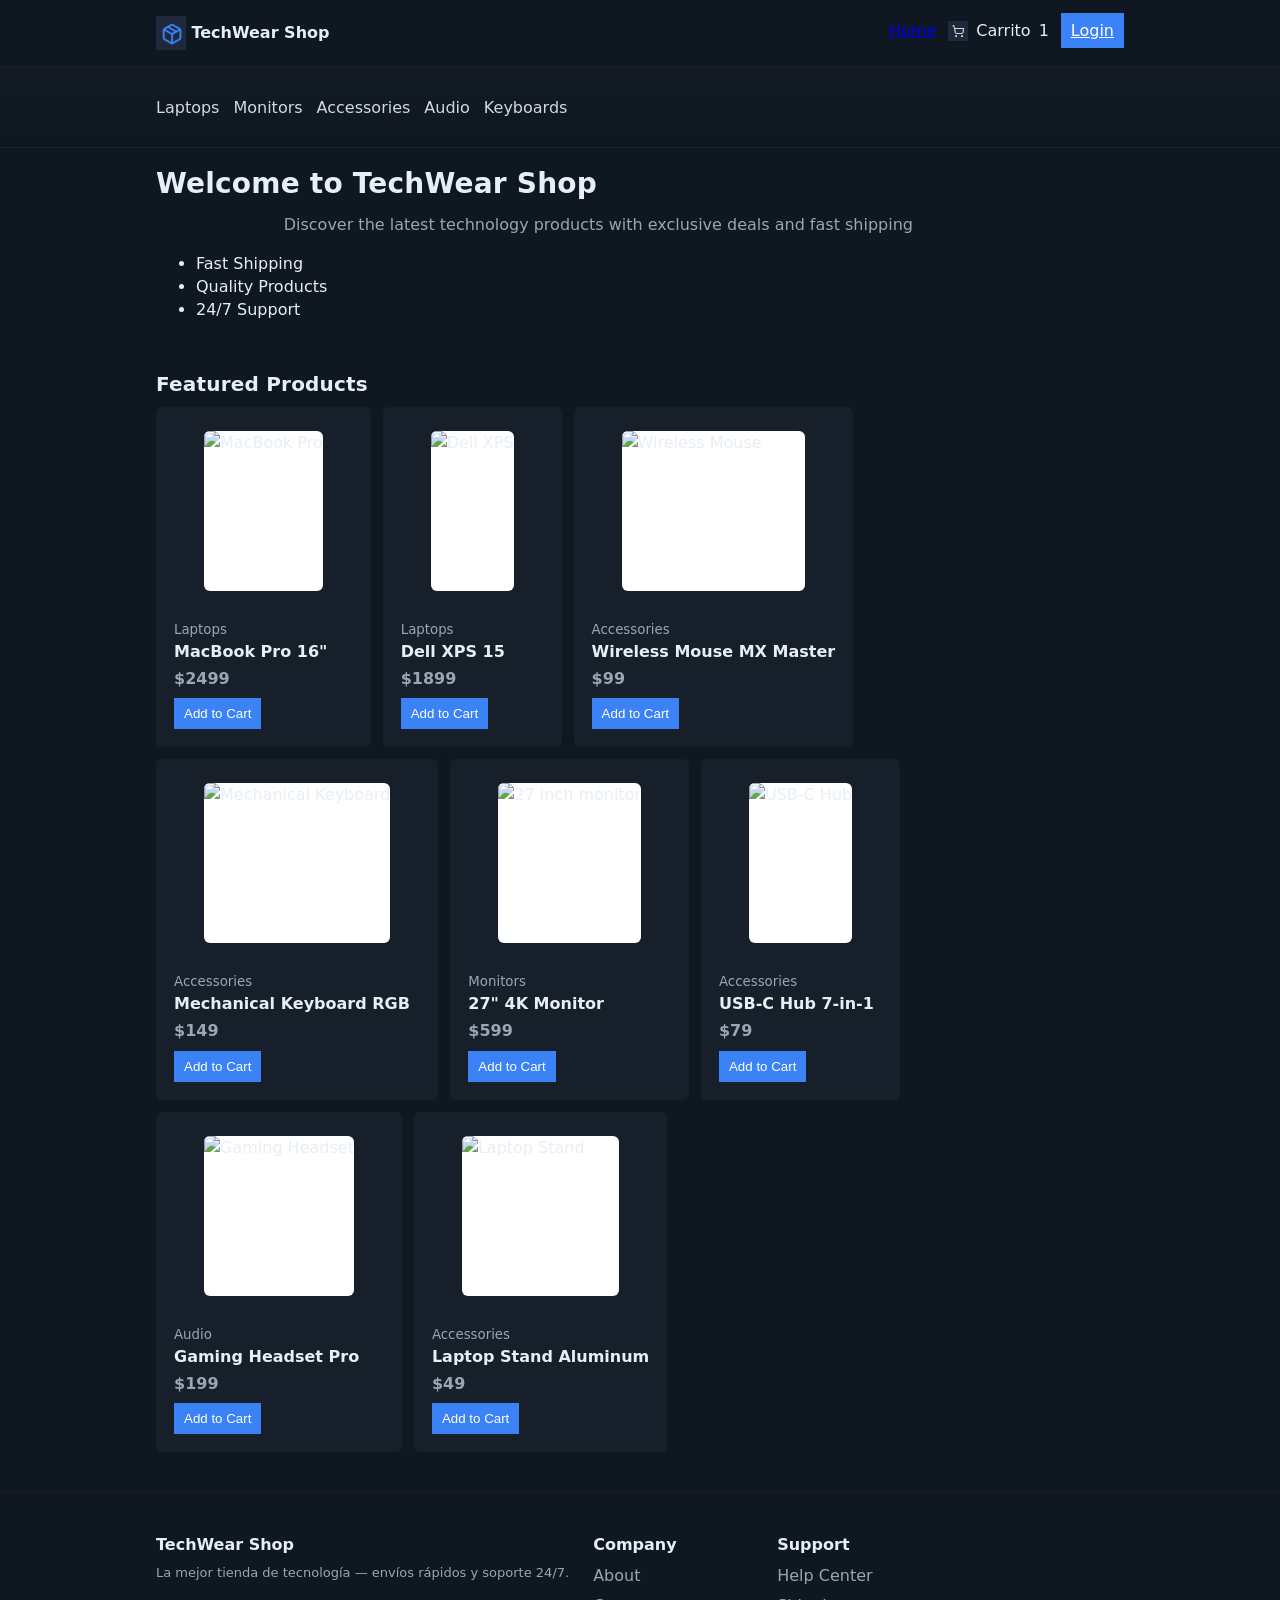
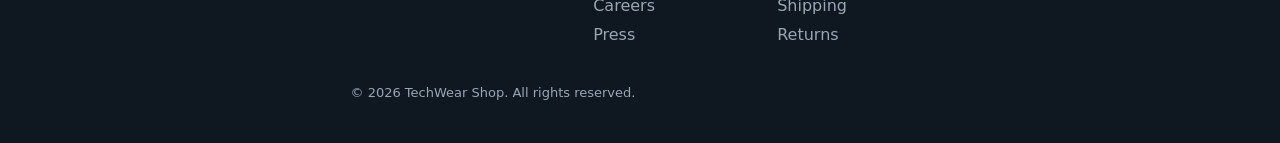
==== index.html @ 42abb034 "Primer Cambio" ====
<!doctype html>
<html lang="es">
  <head>
    <meta charset="utf-8" />
    <meta name="viewport" content="width=device-width,initial-scale=1" />
    <title>TechWear Shop — Home</title>
    <link rel="stylesheet" href="css/styles.css" />
  </head>
  <body>
    <div class="site-container">
      <header class="site-header">
        <div class="container header-inner">
          <a class="brand" href="index.html"
            ><img src="img/logo/logo.png" alt="TechWear Shop logo" /> TechWear
            Shop</a
          >
          <nav aria-label="Principal">
            <ul class="nav">
              <li><a href="index.html">Home</a></li>
              <li>
                <a href="cart.html" class="cart-link"
                  ><img src="img/Carrito/carrito.png" alt="cart" /> Carrito
                  <span class="badge">1</span></a
                >
              </li>
              <li><a href="login.html" class="btn btn-ghost">Login</a></li>
            </ul>
          </nav>
        </div>
      </header>

      <nav class="categories" aria-label="Categorias">
        <div class="container">
          <ul class="cat-list">
            <li><a href="#">Laptops</a></li>
            <li><a href="#">Monitors</a></li>
            <li><a href="#">Accessories</a></li>
            <li><a href="#">Audio</a></li>
            <li><a href="#">Keyboards</a></li>
          </ul>
        </div>
      </nav>

      <main>
        <section class="hero">
          <div class="container">
            <h1>Welcome to TechWear Shop</h1>
            <p class="lead">
              Discover the latest technology products with exclusive deals and
              fast shipping
            </p>
            <ul class="features">
              <li>Fast Shipping</li>
              <li>Quality Products</li>
              <li>24/7 Support</li>
            </ul>
          </div>
        </section>

        <section class="container products" aria-labelledby="featured-title">
          <h2 id="featured-title">Featured Products</h2>
          <div class="grid">
            <article class="card">
              <figure>
                <div class="img-wrap">
                  <img
                    src="https://images.unsplash.com/photo-1517336714731-489689fd1ca8?w=800&q=60"
                    alt="MacBook Pro"
                  />
                </div>
              </figure>
              <div class="card-body">
                <small class="muted">Laptops</small>
                <h3>MacBook Pro 16"</h3>
                <p class="price">$2499</p>
                <button class="btn">Add to Cart</button>
              </div>
            </article>

            <article class="card">
              <figure>
                <div class="img-wrap">
                  <img
                    src="https://images.unsplash.com/photo-1517336714731-489689fd1ca8?w=801&q=60"
                    alt="Dell XPS"
                  />
                </div>
              </figure>
              <div class="card-body">
                <small class="muted">Laptops</small>
                <h3>Dell XPS 15</h3>
                <p class="price">$1899</p>
                <button class="btn">Add to Cart</button>
              </div>
            </article>

            <article class="card">
              <figure>
                <div class="img-wrap">
                  <img
                    src="https://tse3.mm.bing.net/th/id/OIP.AjNgq7fD1Rx5Kg8y28Gt5gHaHa?rs=1&pid=ImgDetMain&o=7&rm=3"
                    alt="Wireless Mouse"
                  />
                </div>
              </figure>
              <div class="card-body">
                <small class="muted">Accessories</small>
                <h3>Wireless Mouse MX Master</h3>
                <p class="price">$99</p>
                <button class="btn">Add to Cart</button>
              </div>
            </article>

            <article class="card">
              <figure>
                <div class="img-wrap">
                  <img
                    src="https://tse4.mm.bing.net/th/id/OIP.Q70jLNb_r2mmJVhNVbB0XQHaFB?rs=1&pid=ImgDetMain&o=7&rm=3"
                    alt="Mechanical Keyboard"
                  />
                </div>
              </figure>
              <div class="card-body">
                <small class="muted">Accessories</small>
                <h3>Mechanical Keyboard RGB</h3>
                <p class="price">$149</p>
                <button class="btn">Add to Cart</button>
              </div>
            </article>

            <article class="card">
              <figure>
                <div class="img-wrap">
                  <img
                    src="https://m.media-amazon.com/images/I/717lhhRvB2L._AC_.jpg"
                    alt="27 inch monitor"
                  />
                </div>
              </figure>
              <div class="card-body">
                <small class="muted">Monitors</small>
                <h3>27" 4K Monitor</h3>
                <p class="price">$599</p>
                <button class="btn">Add to Cart</button>
              </div>
            </article>

            <article class="card">
              <figure>
                <div class="img-wrap">
                  <img
                    src="https://m.media-amazon.com/images/I/71Z9T0VgGyL._AC_SL1500_.jpg"
                    alt="USB-C Hub"
                  />
                </div>
              </figure>
              <div class="card-body">
                <small class="muted">Accessories</small>
                <h3>USB-C Hub 7-in-1</h3>
                <p class="price">$79</p>
                <button class="btn">Add to Cart</button>
              </div>
            </article>

            <article class="card">
              <figure>
                <div class="img-wrap">
                  <img
                    src="https://tse2.mm.bing.net/th/id/OIP.Y3Q6CCJkmwfYYT-gDl6eMQHaHa?rs=1&pid=ImgDetMain&o=7&rm=3"
                    alt="Gaming Headset"
                  />
                </div>
              </figure>
              <div class="card-body">
                <small class="muted">Audio</small>
                <h3>Gaming Headset Pro</h3>
                <p class="price">$199</p>
                <button class="btn">Add to Cart</button>
              </div>
            </article>

            <article class="card">
              <figure>
                <div class="img-wrap">
                  <img
                    src="https://m.media-amazon.com/images/I/61sW7lJohEL._AC_.jpg"
                    alt="Laptop Stand"
                  />
                </div>
              </figure>
              <div class="card-body">
                <small class="muted">Accessories</small>
                <h3>Laptop Stand Aluminum</h3>
                <p class="price">$49</p>
                <button class="btn">Add to Cart</button>
              </div>
            </article>
          </div>
        </section>
      </main>

      <footer class="site-footer">
        <div class="container footer-grid">
          <div class="footer-col">
            <h4>TechWear Shop</h4>
            <p class="small muted">
              La mejor tienda de tecnología — envíos rápidos y soporte 24/7.
            </p>
          </div>
          <div class="footer-col">
            <h4>Company</h4>
            <a href="#">About</a>
            <a href="#">Careers</a>
            <a href="#">Press</a>
          </div>
          <div class="footer-col">
            <h4>Support</h4>
            <a href="#">Help Center</a>
            <a href="#">Shipping</a>
            <a href="#">Returns</a>
          </div>
        </div>
        <div class="container">
          <p class="small muted">© 2026 TechWear Shop. All rights reserved.</p>
        </div>
      </footer>
    </div>
  </body>
</html>
---- css/styles.css ----
:root {
    --bg: #0f1720;
    --card: #17202a;
    --muted: #9aa6b2;
    --accent: #3b82f6;
    --text: #e6eef6
}

* {
    box-sizing: border-box
}

body {
    margin: 0;
    background: var(--bg);
    color: var(--text);
    font-family: system-ui, -apple-system, "Segoe UI", Roboto, Arial, sans-serif;
    font-size: 16px;
    line-height: 1.45
}

.container {
    max-width: 1000px;
    margin: 0 auto;
    padding: 16px
}

/* Centro y formato tipográfico */
.text-center {
    text-align: center
}

h1,
h2 {
    letter-spacing: 0.2px;
    font-weight: 700
}

p {
    color: var(--text);
    max-width: 70ch;
    margin: 0 auto
}

.lead {
    color: var(--muted);
    margin-top: .5rem;
    margin-bottom: 1rem
}

.card-body {
    padding: 10px
}

.card-body h3 {
    font-size: 1rem;
    margin-bottom: .25rem
}

.card-body p {
    margin: 0 0 .5rem;
    color: var(--muted)
}

.site-container {
    padding: 0
}

.brand {
    font-weight: 700;
    color: var(--text);
    text-decoration: none
}

.nav {
    list-style: none;
    padding: 0;
    margin: 0;
    display: flex;
    gap: 12px
}

.btn {
    background: var(--accent);
    color: #fff;
    border: 0;
    padding: 8px 10px;
    cursor: pointer
}

.muted {
    color: var(--muted)
}

.grid {
    display: flex;
    flex-wrap: wrap;
    gap: 12px
}

.card {
    background: var(--card);
    padding: 8px;
    border-radius: 6px;
    color: var(--text)
}

.price {
    font-weight: 700
}

.small {
    font-size: 13px;
    color: var(--muted)
}

h1,
h2,
h3 {
    margin: 0 0 .5rem;
    font-family: inherit
}

h1 {
    font-size: 1.75rem
}

h2 {
    font-size: 1.25rem
}

h3 {
    font-size: 1rem
}

/* Image container utility */
.img-wrap {
    overflow: hidden;
    border-radius: 6px;
    background: #fff
}

.img-wrap img {
    width: 100%;
    height: 160px;
    object-fit: cover;
    display: block
}

/* Header / logo */
.site-header {
    border-bottom: 1px solid rgba(255, 255, 255, 0.03)
}

.header-inner {
    display: flex;
    align-items: center;
    justify-content: space-between
}

.brand img {
    height: 34px;
    display: inline-block;
    vertical-align: middle
}

.cart-link {
    display: inline-flex;
    align-items: center;
    gap: 8px;
    color: var(--text);
    text-decoration: none
}

.cart-link img {
    height: 20px
}

@media(max-width:700px) {
    .grid {
        flex-direction: column
    }

    .img-wrap img {
        height: 140px
    }
}

/* Categories bar */
.categories {
    border-top: 1px solid rgba(255, 255, 255, 0.03);
    border-bottom: 1px solid rgba(255, 255, 255, 0.03);
    background: linear-gradient(rgba(255, 255, 255, 0.01), transparent)
}

.cat-list {
    display: flex;
    gap: 14px;
    list-style: none;
    padding: 12px 0;
    margin: 0
}

.cat-list a {
    text-decoration: none;
    color: var(--text);
    opacity: .9
}

/* Footer columns */
.site-footer {
    border-top: 1px solid rgba(255, 255, 255, 0.03);
    padding: 24px 0;
    margin-top: 24px
}

.footer-grid {
    display: flex;
    gap: 24px;
    flex-wrap: wrap
}

.footer-col {
    min-width: 160px
}

.footer-col h4 {
    margin: 0 0 .5rem
}

.footer-col a {
    display: block;
    color: var(--muted);
    text-decoration: none;
    margin: 6px 0
}

/* Login centering and small form styles */
.login-page {
    display: flex;
    justify-content: center;
    align-items: center;
    padding: 48px 0
}

.login-card {
    max-width: 420px;
    width: 100%;
    background: var(--card);
    padding: 18px;
    border-radius: 8px
}

.login-card h2 {
    text-align: center;
    margin-bottom: 12px
}

.login-card form {
    display: flex;
    flex-direction: column;
    gap: 8px
}

.login-card label {
    font-size: 13px;
    color: var(--muted)
}

.login-card input {
    padding: 8px;
    border: 1px solid rgba(255, 255, 255, 0.04);
    background: transparent;
    color: var(--text)
}

/* Minimal fixes: inputs and button full width */
.login-card input,
.login-card select,
.login-card textarea {
    width: 100%;
    box-sizing: border-box
}

.login-card .btn {
    width: 100%;
    padding: 10px;
    border-radius: 6px
}

.login-card form {
    max-width: 360px;
    margin: 0 auto
}

.login-card .small {
    text-align: center;
    display: block;
    margin-top: 8px
}

/* Register form centered with grouped fields */
.register-card {
    max-width: 700px;
    margin: 0 auto;
    background: var(--card);
    padding: 18px;
    border-radius: 8px
}

.register-card h2 {
    text-align: left;
    margin-bottom: 12px
}

.register-card .form-grid {
    display: grid;
    grid-template-columns: 1fr 1fr;
    gap: 12px
}

.register-card .form-grid .full {
    grid-column: 1 / -1
}

.register-card .form-grid div {
    display: flex;
    flex-direction: column;
    gap: 6px
}

.register-card label {
    font-size: 13px;
    color: var(--muted)
}

.register-card input,
.register-card select {
    padding: 8px;
    border: 1px solid rgba(255, 255, 255, 0.08);
    background: transparent;
    color: var(--text);
    width: 100%;
    box-sizing: border-box
}

.register-card .btn {
    width: 100%;
    padding: 10px;
    border-radius: 6px;
    margin-top: 8px
}

.register-card {
    margin-bottom: 32px
}

/* Divider style for clean separation */
hr.divider {
    border: 0;
    height: 1px;
    background: rgba(255, 255, 255, 0.06);
    width: 80%;
    margin: 18px auto
}
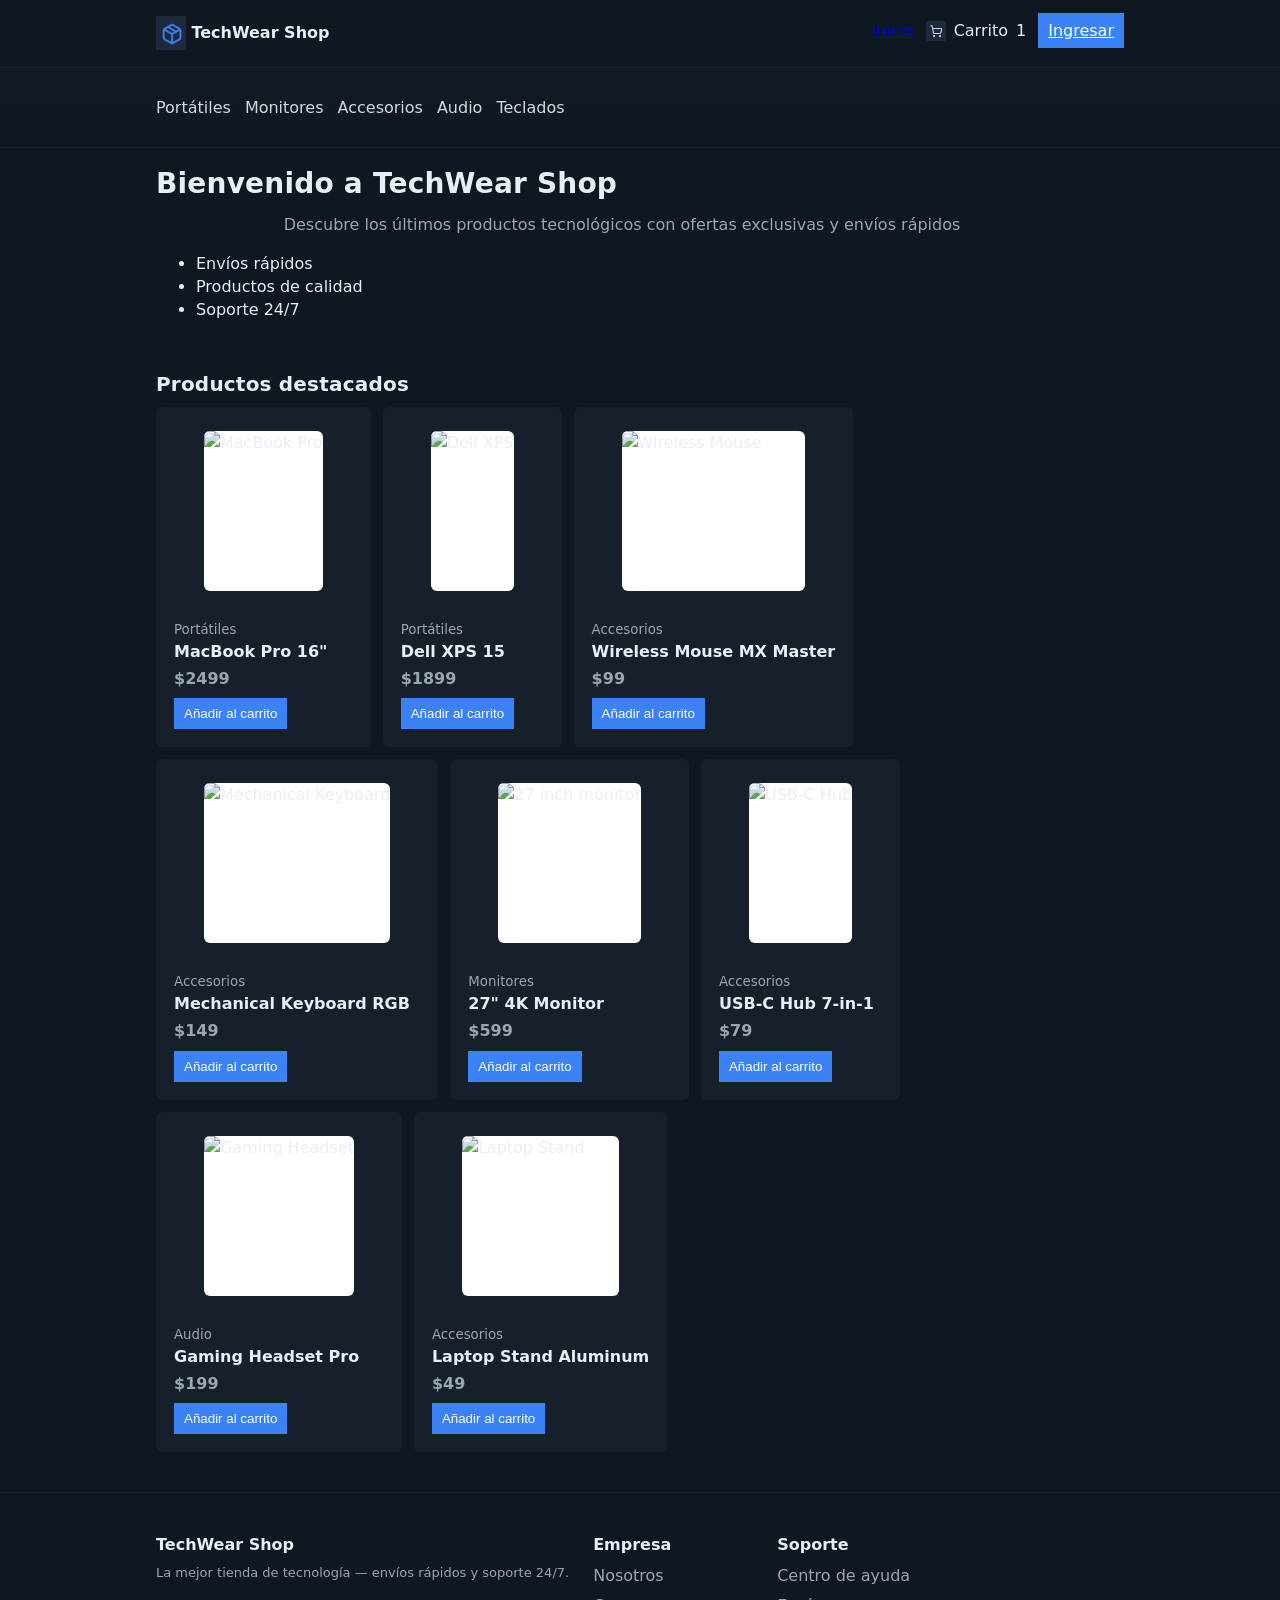
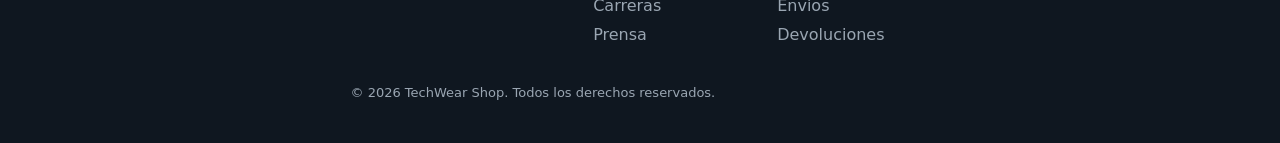
==== commit 34c26943: "Cambios" ====
--- a/index.html
+++ b/index.html
@@ -3,7 +3,7 @@
   <head>
     <meta charset="utf-8" />
     <meta name="viewport" content="width=device-width,initial-scale=1" />
-    <title>TechWear Shop — Home</title>
+    <title>TechWear Shop — Inicio</title>
     <link rel="stylesheet" href="css/styles.css" />
   </head>
   <body>
@@ -11,32 +11,32 @@
       <header class="site-header">
         <div class="container header-inner">
           <a class="brand" href="index.html"
-            ><img src="img/logo/logo.png" alt="TechWear Shop logo" /> TechWear
+            ><img src="img/logo/logo.png" alt="logo de TechWear Shop" /> TechWear
             Shop</a
           >
           <nav aria-label="Principal">
             <ul class="nav">
-              <li><a href="index.html">Home</a></li>
+              <li><a href="index.html">Inicio</a></li>
               <li>
                 <a href="cart.html" class="cart-link"
-                  ><img src="img/Carrito/carrito.png" alt="cart" /> Carrito
+                  ><img src="img/Carrito/carrito.png" alt="carrito" /> Carrito
                   <span class="badge">1</span></a
                 >
               </li>
-              <li><a href="login.html" class="btn btn-ghost">Login</a></li>
+              <li><a href="login.html" class="btn btn-ghost">Ingresar</a></li>
             </ul>
           </nav>
         </div>
       </header>
 
-      <nav class="categories" aria-label="Categorias">
+      <nav class="categories" aria-label="Categorías">
         <div class="container">
           <ul class="cat-list">
-            <li><a href="#">Laptops</a></li>
-            <li><a href="#">Monitors</a></li>
-            <li><a href="#">Accessories</a></li>
+            <li><a href="#">Portátiles</a></li>
+            <li><a href="#">Monitores</a></li>
+            <li><a href="#">Accesorios</a></li>
             <li><a href="#">Audio</a></li>
-            <li><a href="#">Keyboards</a></li>
+            <li><a href="#">Teclados</a></li>
           </ul>
         </div>
       </nav>
@@ -44,21 +44,21 @@
       <main>
         <section class="hero">
           <div class="container">
-            <h1>Welcome to TechWear Shop</h1>
+            <h1>Bienvenido a TechWear Shop</h1>
             <p class="lead">
-              Discover the latest technology products with exclusive deals and
-              fast shipping
+              Descubre los últimos productos tecnológicos con ofertas exclusivas y
+              envíos rápidos
             </p>
             <ul class="features">
-              <li>Fast Shipping</li>
-              <li>Quality Products</li>
-              <li>24/7 Support</li>
+              <li>Envíos rápidos</li>
+              <li>Productos de calidad</li>
+              <li>Soporte 24/7</li>
             </ul>
           </div>
         </section>
 
         <section class="container products" aria-labelledby="featured-title">
-          <h2 id="featured-title">Featured Products</h2>
+          <h2 id="featured-title">Productos destacados</h2>
           <div class="grid">
             <article class="card">
               <figure>
@@ -70,10 +70,10 @@
                 </div>
               </figure>
               <div class="card-body">
-                <small class="muted">Laptops</small>
+                <small class="muted">Portátiles</small>
                 <h3>MacBook Pro 16"</h3>
                 <p class="price">$2499</p>
-                <button class="btn">Add to Cart</button>
+                <button class="btn">Añadir al carrito</button>
               </div>
             </article>
 
@@ -87,10 +87,10 @@
                 </div>
               </figure>
               <div class="card-body">
-                <small class="muted">Laptops</small>
+                <small class="muted">Portátiles</small>
                 <h3>Dell XPS 15</h3>
                 <p class="price">$1899</p>
-                <button class="btn">Add to Cart</button>
+                <button class="btn">Añadir al carrito</button>
               </div>
             </article>
 
@@ -104,10 +104,10 @@
                 </div>
               </figure>
               <div class="card-body">
-                <small class="muted">Accessories</small>
+                <small class="muted">Accesorios</small>
                 <h3>Wireless Mouse MX Master</h3>
                 <p class="price">$99</p>
-                <button class="btn">Add to Cart</button>
+                <button class="btn">Añadir al carrito</button>
               </div>
             </article>
 
@@ -121,10 +121,10 @@
                 </div>
               </figure>
               <div class="card-body">
-                <small class="muted">Accessories</small>
+                <small class="muted">Accesorios</small>
                 <h3>Mechanical Keyboard RGB</h3>
                 <p class="price">$149</p>
-                <button class="btn">Add to Cart</button>
+                <button class="btn">Añadir al carrito</button>
               </div>
             </article>
 
@@ -138,10 +138,10 @@
                 </div>
               </figure>
               <div class="card-body">
-                <small class="muted">Monitors</small>
+                <small class="muted">Monitores</small>
                 <h3>27" 4K Monitor</h3>
                 <p class="price">$599</p>
-                <button class="btn">Add to Cart</button>
+                <button class="btn">Añadir al carrito</button>
               </div>
             </article>
 
@@ -155,10 +155,10 @@
                 </div>
               </figure>
               <div class="card-body">
-                <small class="muted">Accessories</small>
+                <small class="muted">Accesorios</small>
                 <h3>USB-C Hub 7-in-1</h3>
                 <p class="price">$79</p>
-                <button class="btn">Add to Cart</button>
+                <button class="btn">Añadir al carrito</button>
               </div>
             </article>
 
@@ -175,7 +175,7 @@
                 <small class="muted">Audio</small>
                 <h3>Gaming Headset Pro</h3>
                 <p class="price">$199</p>
-                <button class="btn">Add to Cart</button>
+                <button class="btn">Añadir al carrito</button>
               </div>
             </article>
 
@@ -189,10 +189,10 @@
                 </div>
               </figure>
               <div class="card-body">
-                <small class="muted">Accessories</small>
+                <small class="muted">Accesorios</small>
                 <h3>Laptop Stand Aluminum</h3>
                 <p class="price">$49</p>
-                <button class="btn">Add to Cart</button>
+                <button class="btn">Añadir al carrito</button>
               </div>
             </article>
           </div>
@@ -208,20 +208,20 @@
             </p>
           </div>
           <div class="footer-col">
-            <h4>Company</h4>
-            <a href="#">About</a>
-            <a href="#">Careers</a>
-            <a href="#">Press</a>
+            <h4>Empresa</h4>
+            <a href="#">Nosotros</a>
+            <a href="#">Carreras</a>
+            <a href="#">Prensa</a>
           </div>
           <div class="footer-col">
-            <h4>Support</h4>
-            <a href="#">Help Center</a>
-            <a href="#">Shipping</a>
-            <a href="#">Returns</a>
+            <h4>Soporte</h4>
+            <a href="#">Centro de ayuda</a>
+            <a href="#">Envíos</a>
+            <a href="#">Devoluciones</a>
           </div>
         </div>
         <div class="container">
-          <p class="small muted">© 2026 TechWear Shop. All rights reserved.</p>
+          <p class="small muted">© 2026 TechWear Shop. Todos los derechos reservados.</p>
         </div>
       </footer>
     </div>
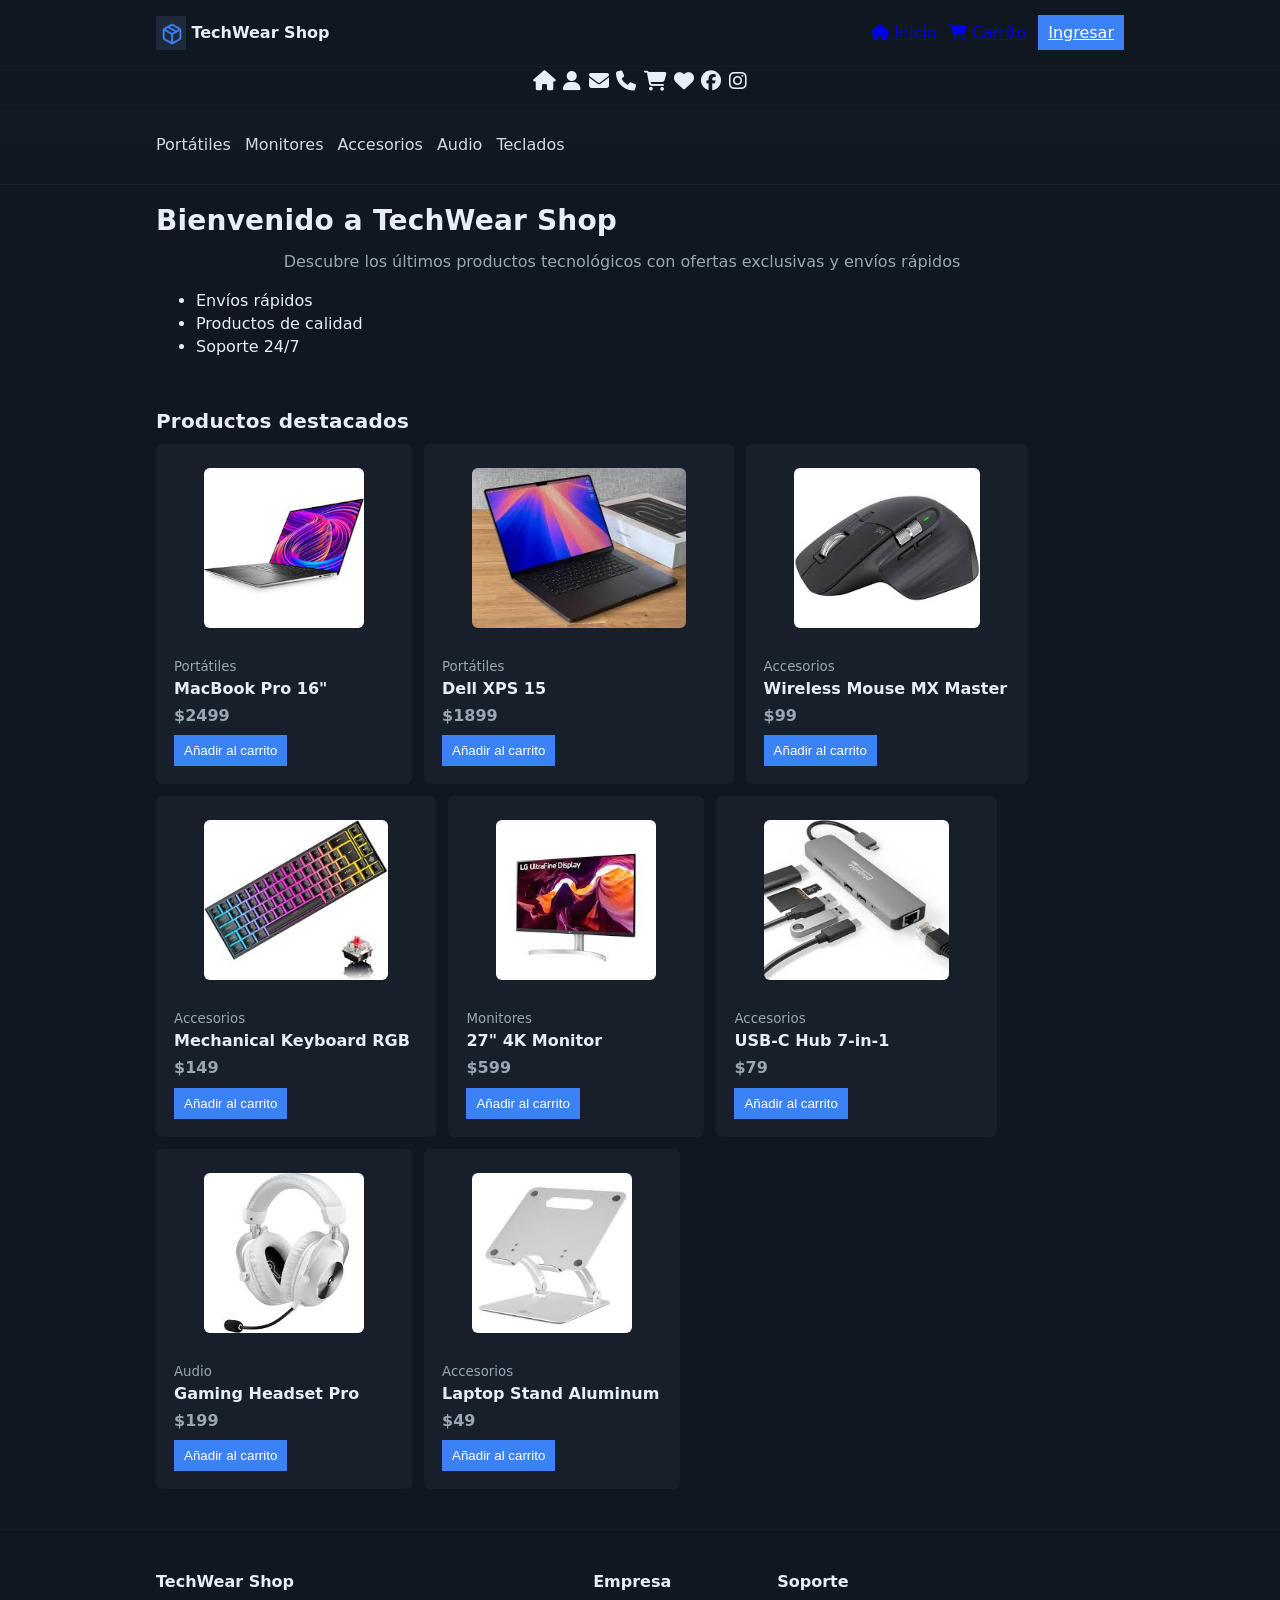
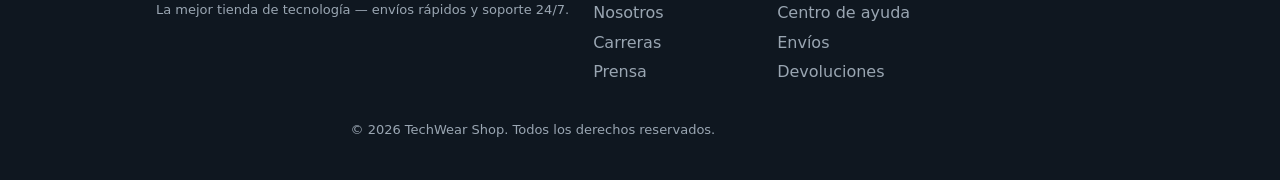
==== commit b80e03f3: "Cambios2" ====
--- a/index.html
+++ b/index.html
@@ -4,6 +4,8 @@
     <meta charset="utf-8" />
     <meta name="viewport" content="width=device-width,initial-scale=1" />
     <title>TechWear Shop — Inicio</title>
+    <link rel="icon" href="img/logo/icon.png" type"image/x-icon">
+    <link rel="stylesheet" href="https://cdnjs.cloudflare.com/ajax/libs/font-awesome/6.5.0/css/all.min.css">
     <link rel="stylesheet" href="css/styles.css" />
   </head>
   <body>
@@ -16,19 +18,31 @@
           >
           <nav aria-label="Principal">
             <ul class="nav">
-              <li><a href="index.html">Inicio</a></li>
+              <li ><a href="index.html" ><i class="fa-solid fa-house"></i> Inicio</a></li>
               <li>
-                <a href="cart.html" class="cart-link"
-                  ><img src="img/Carrito/carrito.png" alt="carrito" /> Carrito
-                  <span class="badge">1</span></a
+                <a href="pages/cart.html"
+                  ><i class="fa-solid fa-cart-shopping"></i>  Carrito
+                  </a
                 >
               </li>
-              <li><a href="login.html" class="btn btn-ghost">Ingresar</a></li>
+              <li><a href="pages/login.html" class="btn btn-ghost">Ingresar</a></li>
             </ul>
           </nav>
         </div>
       </header>
 
+      <aside style="text-align: center">
+        <h2>
+        <i class="fa-solid fa-house"></i> <!-- Casa -->
+        <i class="fa-solid fa-user"></i> <!-- Usuario -->
+        <i class="fa-solid fa-envelope"></i> <!-- Correo -->
+        <i class="fa-solid fa-phone"></i> <!-- Teléfono -->
+        <i class="fa-solid fa-cart-shopping"></i> <!-- Carrito -->
+        <i class="fa-solid fa-heart"></i> <!-- Corazón -->
+        <i class="fa-brands fa-facebook"></i> <!-- Facebook -->
+        <i class="fa-brands fa-instagram"></i> <!-- Instagram -->
+        </h2>
+      </aside>
       <nav class="categories" aria-label="Categorías">
         <div class="container">
           <ul class="cat-list">
@@ -64,7 +78,7 @@
               <figure>
                 <div class="img-wrap">
                   <img
-                    src="https://images.unsplash.com/photo-1517336714731-489689fd1ca8?w=800&q=60"
+                  src="img/Carrito/mac.jpg"
                     alt="MacBook Pro"
                   />
                 </div>
@@ -81,8 +95,8 @@
               <figure>
                 <div class="img-wrap">
                   <img
-                    src="https://images.unsplash.com/photo-1517336714731-489689fd1ca8?w=801&q=60"
-                    alt="Dell XPS"
+                  src="img/Carrito/dell.jpg"
+                  alt="Dell XPS"
                   />
                 </div>
               </figure>
@@ -98,8 +112,8 @@
               <figure>
                 <div class="img-wrap">
                   <img
-                    src="https://tse3.mm.bing.net/th/id/OIP.AjNgq7fD1Rx5Kg8y28Gt5gHaHa?rs=1&pid=ImgDetMain&o=7&rm=3"
-                    alt="Wireless Mouse"
+                  src="img/Carrito/raton.jpg"
+                  alt="Wireless Mouse"
                   />
                 </div>
               </figure>
@@ -115,8 +129,8 @@
               <figure>
                 <div class="img-wrap">
                   <img
-                    src="https://tse4.mm.bing.net/th/id/OIP.Q70jLNb_r2mmJVhNVbB0XQHaFB?rs=1&pid=ImgDetMain&o=7&rm=3"
-                    alt="Mechanical Keyboard"
+                  src="img/Carrito/teclado.jpg"
+                  alt="Mechanical Keyboard"
                   />
                 </div>
               </figure>
@@ -132,8 +146,8 @@
               <figure>
                 <div class="img-wrap">
                   <img
-                    src="https://m.media-amazon.com/images/I/717lhhRvB2L._AC_.jpg"
-                    alt="27 inch monitor"
+                  src="img/Carrito/monitor.jpg"
+                  alt="27 inch monitor"
                   />
                 </div>
               </figure>
@@ -149,8 +163,8 @@
               <figure>
                 <div class="img-wrap">
                   <img
-                    src="https://m.media-amazon.com/images/I/71Z9T0VgGyL._AC_SL1500_.jpg"
-                    alt="USB-C Hub"
+                  src="img/Carrito/adaptador.jpg"
+                  alt="USB-C Hub"
                   />
                 </div>
               </figure>
@@ -166,8 +180,8 @@
               <figure>
                 <div class="img-wrap">
                   <img
-                    src="https://tse2.mm.bing.net/th/id/OIP.Y3Q6CCJkmwfYYT-gDl6eMQHaHa?rs=1&pid=ImgDetMain&o=7&rm=3"
-                    alt="Gaming Headset"
+                  src="img/Carrito/auriculares.jpg"
+                  alt="Gaming Headset"
                   />
                 </div>
               </figure>
@@ -183,8 +197,8 @@
               <figure>
                 <div class="img-wrap">
                   <img
-                    src="https://m.media-amazon.com/images/I/61sW7lJohEL._AC_.jpg"
-                    alt="Laptop Stand"
+                  src="img/Carrito/stand.jpg"
+                  alt="Laptop Stand"
                   />
                 </div>
               </figure>
--- a/css/styles.css
+++ b/css/styles.css
@@ -25,7 +25,6 @@
     padding: 16px
 }
 
-/* Centro y formato tipográfico */
 .text-center {
     text-align: center
 }
@@ -133,11 +132,10 @@
     font-size: 1rem
 }
 
-/* Image container utility */
 .img-wrap {
     overflow: hidden;
     border-radius: 6px;
-    background: #fff
+    background: #fff;
 }
 
 .img-wrap img {
@@ -147,7 +145,6 @@
     display: block
 }
 
-/* Header / logo */
 .site-header {
     border-bottom: 1px solid rgba(255, 255, 255, 0.03)
 }
@@ -186,7 +183,6 @@
     }
 }
 
-/* Categories bar */
 .categories {
     border-top: 1px solid rgba(255, 255, 255, 0.03);
     border-bottom: 1px solid rgba(255, 255, 255, 0.03);
@@ -207,7 +203,6 @@
     opacity: .9
 }
 
-/* Footer columns */
 .site-footer {
     border-top: 1px solid rgba(255, 255, 255, 0.03);
     padding: 24px 0;
@@ -235,7 +230,6 @@
     margin: 6px 0
 }
 
-/* Login centering and small form styles */
 .login-page {
     display: flex;
     justify-content: center;
@@ -274,7 +268,6 @@
     color: var(--text)
 }
 
-/* Minimal fixes: inputs and button full width */
 .login-card input,
 .login-card select,
 .login-card textarea {
@@ -299,7 +292,6 @@
     margin-top: 8px
 }
 
-/* Register form centered with grouped fields */
 .register-card {
     max-width: 700px;
     margin: 0 auto;
@@ -355,7 +347,6 @@
     margin-bottom: 32px
 }
 
-/* Divider style for clean separation */
 hr.divider {
     border: 0;
     height: 1px;
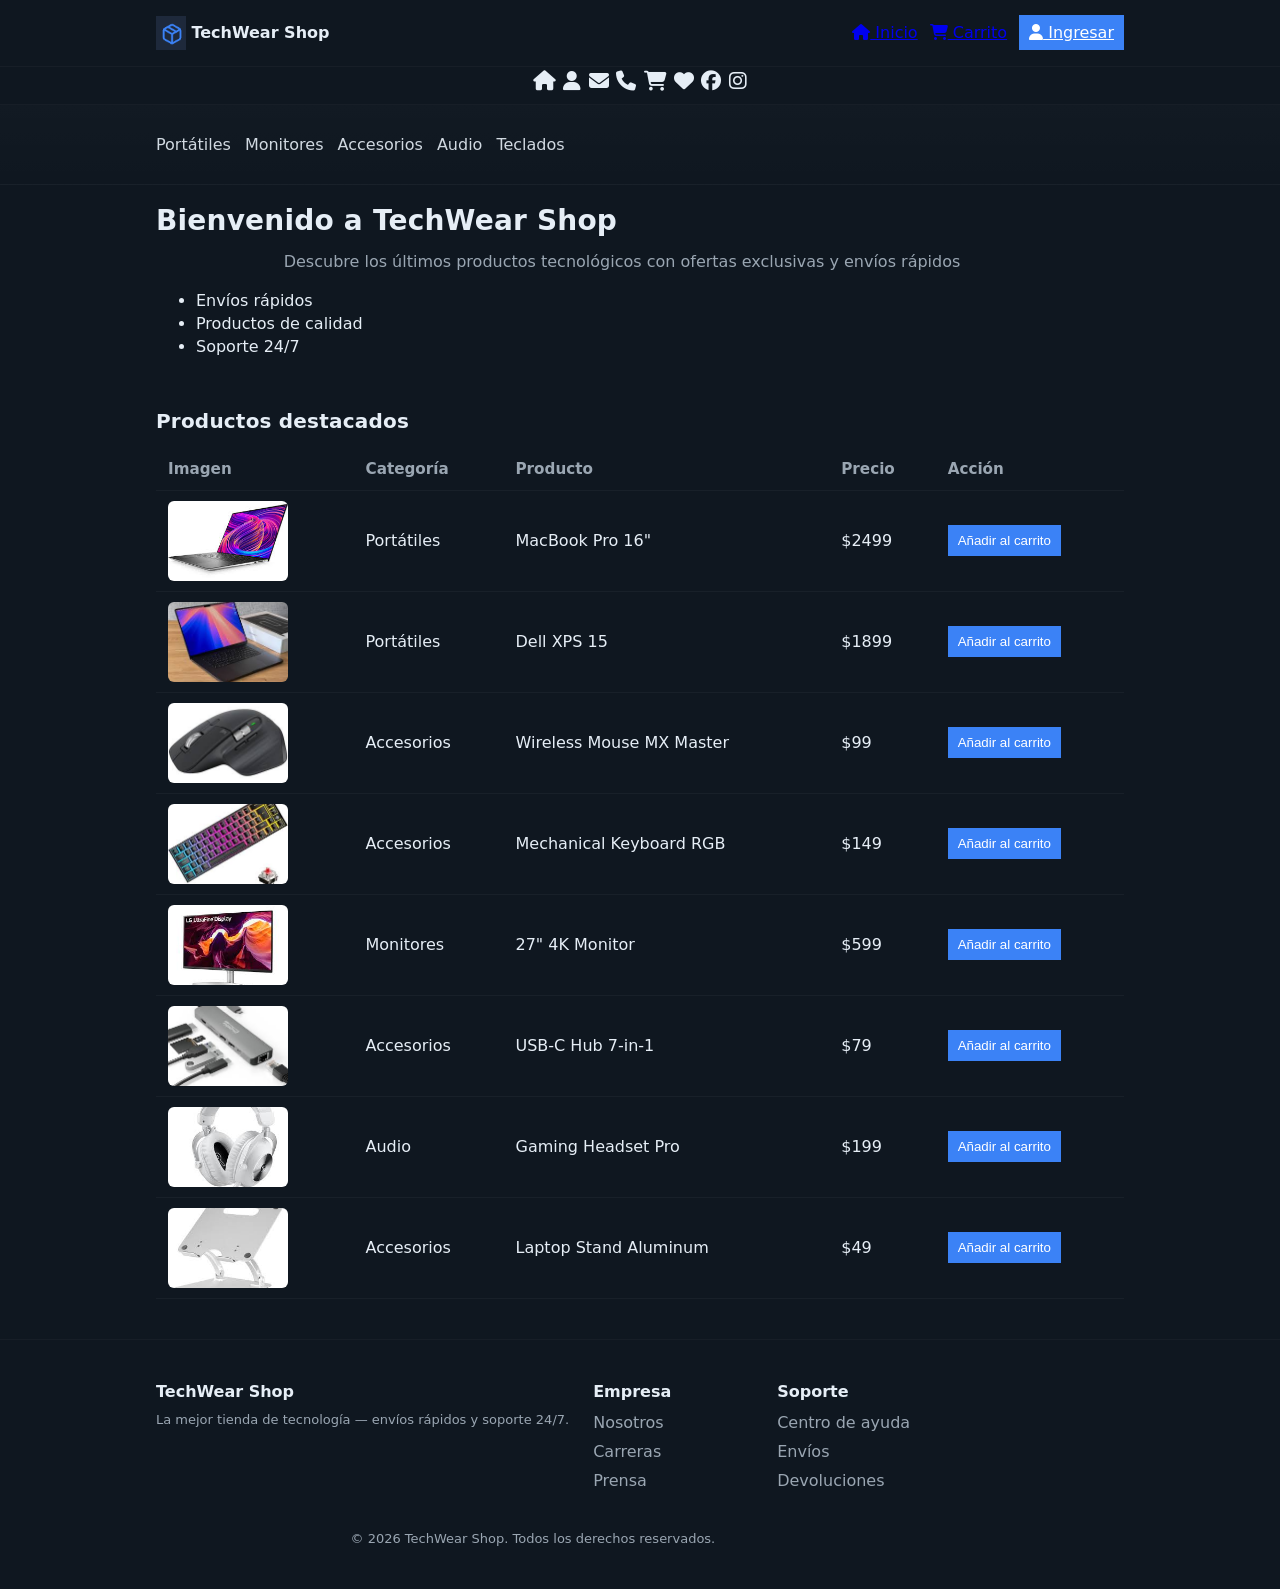
==== commit 962692b3: "mejoras Co-authored-by: Copilot <copilot@github.com>" ====
--- a/index.html
+++ b/index.html
@@ -25,7 +25,7 @@
                   </a
                 >
               </li>
-              <li><a href="pages/login.html" class="btn btn-ghost">Ingresar</a></li>
+              <li><a href="pages/login.html" class="btn btn-ghost"> <i class="fa-solid fa-user"></i> Ingresar</a></li>
             </ul>
           </nav>
         </div>
@@ -73,142 +73,76 @@
 
         <section class="container products" aria-labelledby="featured-title">
           <h2 id="featured-title">Productos destacados</h2>
-          <div class="grid">
-            <article class="card">
-              <figure>
-                <div class="img-wrap">
-                  <img
-                  src="img/Carrito/mac.jpg"
-                    alt="MacBook Pro"
-                  />
-                </div>
-              </figure>
-              <div class="card-body">
-                <small class="muted">Portátiles</small>
-                <h3>MacBook Pro 16"</h3>
-                <p class="price">$2499</p>
-                <button class="btn">Añadir al carrito</button>
-              </div>
-            </article>
-
-            <article class="card">
-              <figure>
-                <div class="img-wrap">
-                  <img
-                  src="img/Carrito/dell.jpg"
-                  alt="Dell XPS"
-                  />
-                </div>
-              </figure>
-              <div class="card-body">
-                <small class="muted">Portátiles</small>
-                <h3>Dell XPS 15</h3>
-                <p class="price">$1899</p>
-                <button class="btn">Añadir al carrito</button>
-              </div>
-            </article>
-
-            <article class="card">
-              <figure>
-                <div class="img-wrap">
-                  <img
-                  src="img/Carrito/raton.jpg"
-                  alt="Wireless Mouse"
-                  />
-                </div>
-              </figure>
-              <div class="card-body">
-                <small class="muted">Accesorios</small>
-                <h3>Wireless Mouse MX Master</h3>
-                <p class="price">$99</p>
-                <button class="btn">Añadir al carrito</button>
-              </div>
-            </article>
-
-            <article class="card">
-              <figure>
-                <div class="img-wrap">
-                  <img
-                  src="img/Carrito/teclado.jpg"
-                  alt="Mechanical Keyboard"
-                  />
-                </div>
-              </figure>
-              <div class="card-body">
-                <small class="muted">Accesorios</small>
-                <h3>Mechanical Keyboard RGB</h3>
-                <p class="price">$149</p>
-                <button class="btn">Añadir al carrito</button>
-              </div>
-            </article>
-
-            <article class="card">
-              <figure>
-                <div class="img-wrap">
-                  <img
-                  src="img/Carrito/monitor.jpg"
-                  alt="27 inch monitor"
-                  />
-                </div>
-              </figure>
-              <div class="card-body">
-                <small class="muted">Monitores</small>
-                <h3>27" 4K Monitor</h3>
-                <p class="price">$599</p>
-                <button class="btn">Añadir al carrito</button>
-              </div>
-            </article>
-
-            <article class="card">
-              <figure>
-                <div class="img-wrap">
-                  <img
-                  src="img/Carrito/adaptador.jpg"
-                  alt="USB-C Hub"
-                  />
-                </div>
-              </figure>
-              <div class="card-body">
-                <small class="muted">Accesorios</small>
-                <h3>USB-C Hub 7-in-1</h3>
-                <p class="price">$79</p>
-                <button class="btn">Añadir al carrito</button>
-              </div>
-            </article>
-
-            <article class="card">
-              <figure>
-                <div class="img-wrap">
-                  <img
-                  src="img/Carrito/auriculares.jpg"
-                  alt="Gaming Headset"
-                  />
-                </div>
-              </figure>
-              <div class="card-body">
-                <small class="muted">Audio</small>
-                <h3>Gaming Headset Pro</h3>
-                <p class="price">$199</p>
-                <button class="btn">Añadir al carrito</button>
-              </div>
-            </article>
-
-            <article class="card">
-              <figure>
-                <div class="img-wrap">
-                  <img
-                  src="img/Carrito/stand.jpg"
-                  alt="Laptop Stand"
-                  />
-                </div>
-              </figure>
-              <div class="card-body">
-                <small class="muted">Accesorios</small>
-                <h3>Laptop Stand Aluminum</h3>
-                <p class="price">$49</p>
-                <button class="btn">Añadir al carrito</button>
-              </div>
-            </article>
+          <div class="products-table-wrap">
+            <table class="products-table">
+              <thead>
+                <tr>
+                  <th>Imagen</th>
+                  <th>Categoría</th>
+                  <th>Producto</th>
+                  <th>Precio</th>
+                  <th>Acción</th>
+                </tr>
+              </thead>
+              <tbody>
+                <tr>
+                  <td><img src="img/Carrito/mac.jpg" alt="MacBook Pro"/></td>
+                  <td>Portátiles</td>
+                  <td>MacBook Pro 16"</td>
+                  <td>$2499</td>
+                  <td><button class="btn">Añadir al carrito</button></td>
+                </tr>
+                <tr>
+                  <td><img src="img/Carrito/dell.jpg" alt="Dell XPS"/></td>
+                  <td>Portátiles</td>
+                  <td>Dell XPS 15</td>
+                  <td>$1899</td>
+                  <td><button class="btn">Añadir al carrito</button></td>
+                </tr>
+                <tr>
+                  <td><img src="img/Carrito/raton.jpg" alt="Wireless Mouse"/></td>
+                  <td>Accesorios</td>
+                  <td>Wireless Mouse MX Master</td>
+                  <td>$99</td>
+                  <td><button class="btn">Añadir al carrito</button></td>
+                </tr>
+                <tr>
+                  <td><img src="img/Carrito/teclado.jpg" alt="Mechanical Keyboard"/></td>
+                  <td>Accesorios</td>
+                  <td>Mechanical Keyboard RGB</td>
+                  <td>$149</td>
+                  <td><button class="btn">Añadir al carrito</button></td>
+                </tr>
+                <tr>
+                  <td><img src="img/Carrito/monitor.jpg" alt="27 inch monitor"/></td>
+                  <td>Monitores</td>
+                  <td>27" 4K Monitor</td>
+                  <td>$599</td>
+                  <td><button class="btn">Añadir al carrito</button></td>
+                </tr>
+                <tr>
+                  <td><img src="img/Carrito/adaptador.jpg" alt="USB-C Hub"/></td>
+                  <td>Accesorios</td>
+                  <td>USB-C Hub 7-in-1</td>
+                  <td>$79</td>
+                  <td><button class="btn">Añadir al carrito</button></td>
+                </tr>
+                <tr>
+                  <td><img src="img/Carrito/auriculares.jpg" alt="Gaming Headset"/></td>
+                  <td>Audio</td>
+                  <td>Gaming Headset Pro</td>
+                  <td>$199</td>
+                  <td><button class="btn">Añadir al carrito</button></td>
+                </tr>
+                <tr>
+                  <td><img src="img/Carrito/stand.jpg" alt="Laptop Stand"/></td>
+                  <td>Accesorios</td>
+                  <td>Laptop Stand Aluminum</td>
+                  <td>$49</td>
+                  <td><button class="btn">Añadir al carrito</button></td>
+                </tr>
+              </tbody>
+            </table>
           </div>
         </section>
       </main>
@@ -235,7 +169,7 @@
           </div>
         </div>
         <div class="container">
-          <p class="small muted">© 2026 TechWear Shop. Todos los derechos reservados.</p>
+          <p class="small muted">&copy; 2026 TechWear Shop. Todos los derechos reservados.</p>
         </div>
       </footer>
     </div>
--- a/css/styles.css
+++ b/css/styles.css
@@ -1,6 +1,5 @@
 :root {
     --bg: #0f1720;
-    --card: #17202a;
     --muted: #9aa6b2;
     --accent: #3b82f6;
     --text: #e6eef6
@@ -45,20 +44,6 @@
     color: var(--muted);
     margin-top: .5rem;
     margin-bottom: 1rem
-}
-
-.card-body {
-    padding: 10px
-}
-
-.card-body h3 {
-    font-size: 1rem;
-    margin-bottom: .25rem
-}
-
-.card-body p {
-    margin: 0 0 .5rem;
-    color: var(--muted)
 }
 
 .site-container {
@@ -97,13 +82,6 @@
     gap: 12px
 }
 
-.card {
-    background: var(--card);
-    padding: 8px;
-    border-radius: 6px;
-    color: var(--text)
-}
-
 .price {
     font-weight: 700
 }
@@ -353,4 +331,48 @@
     background: rgba(255, 255, 255, 0.06);
     width: 80%;
     margin: 18px auto
+}
+
+/* Estilos para tabla de productos */
+.products-table-wrap {
+    overflow-x: auto;
+    margin-top: 12px;
+}
+
+.products-table {
+    width: 100%;
+    border-collapse: collapse;
+    min-width: 640px;
+}
+
+.products-table th,
+.products-table td {
+    padding: 10px 12px;
+    border-bottom: 1px solid rgba(255,255,255,0.04);
+    text-align: left;
+    vertical-align: middle;
+}
+
+.products-table thead th {
+    color: var(--muted);
+    font-weight: 700;
+    font-size: 0.95rem;
+}
+
+.products-table img {
+    width: 120px;
+    height: 80px;
+    object-fit: cover;
+    border-radius: 6px;
+    display: block;
+}
+
+@media(max-width:700px) {
+    .products-table img {
+        width: 80px;
+        height: 56px;
+    }
+    .products-table {
+        min-width: 0;
+    }
 }
